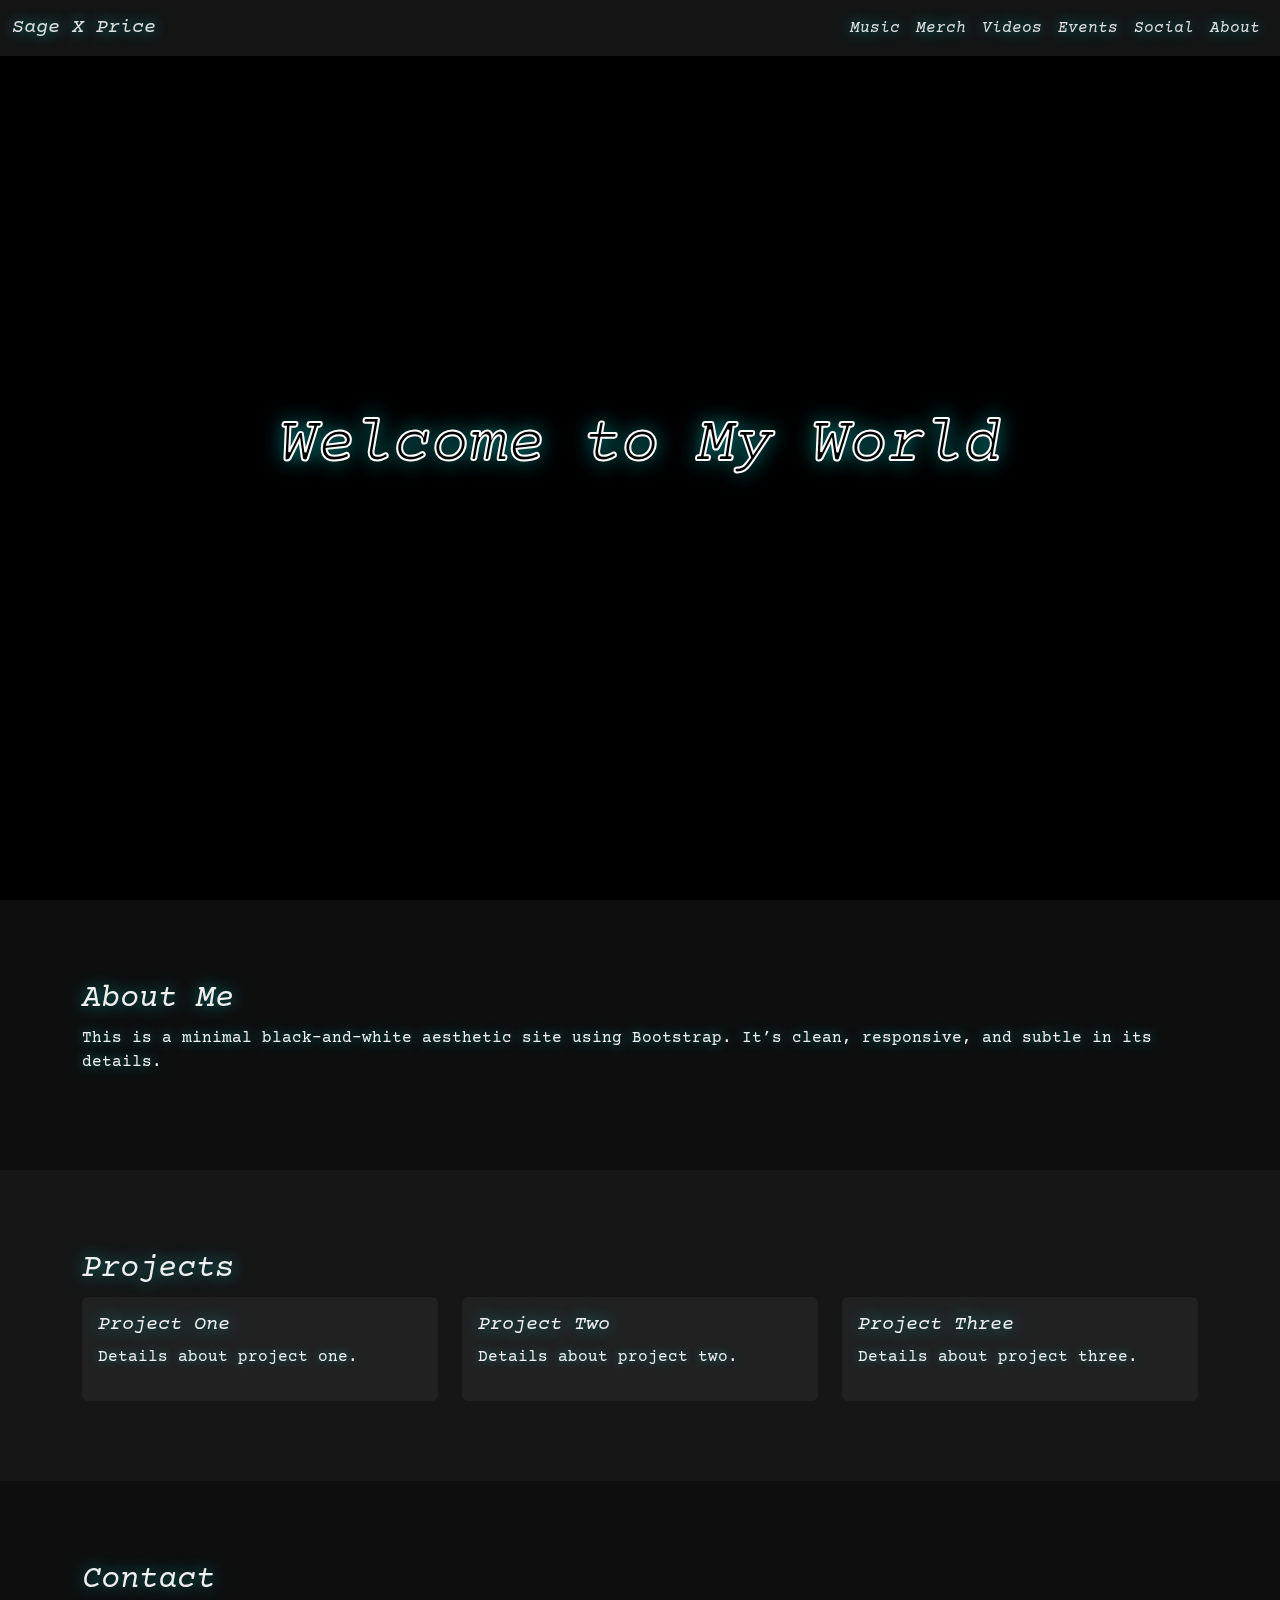
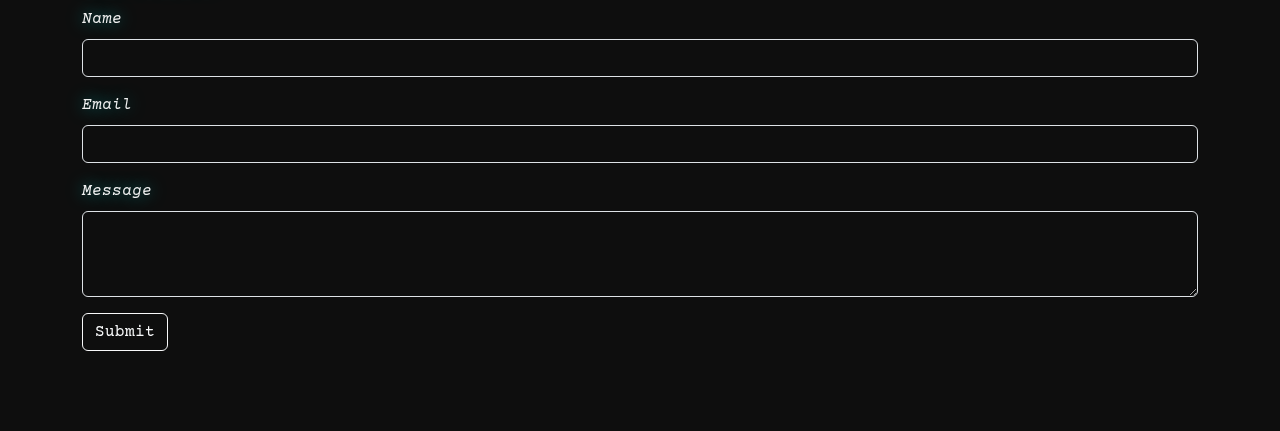
==== index.html @ b6edc48f "Update index.html" ====
<!DOCTYPE html>
<html lang="en">
<head>
  <meta charset="UTF-8">
  <meta name="viewport" content="width=device-width, initial-scale=1.0">
  <title>Sage X Price</title>
  <link href="https://cdn.jsdelivr.net/npm/bootstrap@5.3.2/dist/css/bootstrap.min.css" rel="stylesheet">
  <link rel="preconnect" href="https://fonts.googleapis.com">
  <link rel="preconnect" href="https://fonts.gstatic.com" crossorigin>
  <link href="https://fonts.googleapis.com/css2?family=Courier+Prime:ital,wght@0,400;0,700;1,400;1,700&family=Quicksand:wght@300..700&display=swap" rel="stylesheet">
  <style>
    body {
      background-color: #000;
      color: #f0f0f0;
      font-family: "Courier Prime", sans-serif;
      font-weight: 300;
      text-shadow: 0 0 12px rgba(0, 255, 255, 0.5);
      background-image: url('https://raw.githubusercontent.com/InjectionSoftwareandSecurityLLC/sagexprice/refs/heads/main/img/sage.jpg');
      background-size: cover;
      background-position: center;
      background-repeat: no-repeat;
      background-color: #000;
    }

    .navbar {
      background-color: rgba(255, 255, 255, 0.08);
      backdrop-filter: blur(20px) saturate(180%);
      -webkit-backdrop-filter: blur(20px) saturate(180%);
      box-shadow: 0 4px 30px rgba(0, 0, 0, 0.1);
    }

    .navbar-brand, .nav-link {
      color: #e0e0e0 !important;
      transition: color 0.3s ease, background-color 0.3s ease, opacity 0.3s ease;
      font-style: italic;
      font-weight: 300;
      text-shadow: 0 0 14px rgba(0, 255, 255, 0.6);
    }

    .nav-link:hover {
      color: #ffffff !important;
      background-color: rgba(255, 255, 255, 0.15);
      border-radius: 5px;
      opacity: 0.85;
    }

    .hero-section {
      height: 100vh;
      display: flex;
      justify-content: center;
      align-items: center;
      text-align: center;
    }

    .hero-section h1 {
      font-size: 4rem;
      font-style: italic;
      font-weight: 300;
      text-shadow: 0 0 20px rgba(0, 255, 255, 0.7);
      -webkit-text-fill-color: black; /* Will override color (regardless of order) */
    -webkit-text-stroke-width: 2px;
    -webkit-text-stroke-color: white;
    }

    h2, h5, label {
      font-style: italic;
      font-weight: 300;
      text-shadow: 0 0 16px rgba(0, 255, 255, 0.5);
    }

    .section {
      padding: 5rem 1rem;
      background-color: rgba(17, 17, 17, 0.85);
    }

    .section-light {
      background-color: rgba(26, 26, 26, 0.85);
    }

    .card {
      background-color: rgba(255, 255, 255, 0.05);
      border: none;
      color: #f0f0f0;
      font-weight: 300;
      transition: transform 0.3s ease, background-color 0.3s ease;
      text-shadow: 0 0 10px rgba(0, 255, 255, 0.4);
    }

    .card:hover {
      background-color: rgba(255, 255, 255, 0.1);
      transform: scale(1.02);
    }
  </style>
</head>
<body>
  <nav class="navbar navbar-expand-lg fixed-top">
    <div class="container-fluid">
      <a class="navbar-brand" href="#">Sage X Price</a>
      <button class="navbar-toggler" type="button" data-bs-toggle="collapse" data-bs-target="#navbarNav">
        <span class="navbar-toggler-icon"></span>
      </button>
      <div class="collapse navbar-collapse" id="navbarNav">
        <ul class="navbar-nav ms-auto">
          <li class="nav-item">
            <a class="nav-link" href="#music">Music</a>
          </li>
          <li class="nav-item">
            <a class="nav-link" href="#merch">Merch</a>
          </li>
          <li class="nav-item">
            <a class="nav-link" href="#videos">Videos</a>
          </li>
          <li class="nav-item">
            <a class="nav-link" href="#events">Events</a>
          </li>
          <li class="nav-item">
            <a class="nav-link" href="#social">Social</a>
          </li>
          <li class="nav-item">
            <a class="nav-link" href="#about">About</a>
          </li>
        </ul>
      </div>
    </div>
  </nav>

  <section class="hero-section">
    <div class="container">
      <h1>Welcome to My World</h1>
    </div>
  </section>

  <section id="about" class="section">
    <div class="container">
      <h2>About Me</h2>
      <p>This is a minimal black-and-white aesthetic site using Bootstrap. It’s clean, responsive, and subtle in its details.</p>
    </div>
  </section>

  <section id="projects" class="section section-light">
    <div class="container">
      <h2>Projects</h2>
      <div class="row g-4">
        <div class="col-md-4">
          <div class="card p-3">
            <h5>Project One</h5>
            <p>Details about project one.</p>
          </div>
        </div>
        <div class="col-md-4">
          <div class="card p-3">
            <h5>Project Two</h5>
            <p>Details about project two.</p>
          </div>
        </div>
        <div class="col-md-4">
          <div class="card p-3">
            <h5>Project Three</h5>
            <p>Details about project three.</p>
          </div>
        </div>
      </div>
    </div>
  </section>

  <section id="contact" class="section">
    <div class="container">
      <h2>Contact</h2>
      <form>
        <div class="mb-3">
          <label for="name" class="form-label">Name</label>
          <input type="text" class="form-control bg-transparent text-light" id="name">
        </div>
        <div class="mb-3">
          <label for="email" class="form-label">Email</label>
          <input type="email" class="form-control bg-transparent text-light" id="email">
        </div>
        <div class="mb-3">
          <label for="message" class="form-label">Message</label>
          <textarea class="form-control bg-transparent text-light" id="message" rows="3"></textarea>
        </div>
        <button type="submit" class="btn btn-outline-light">Submit</button>
      </form>
    </div>
  </section>

  <script src="https://cdn.jsdelivr.net/npm/bootstrap@5.3.2/dist/js/bootstrap.bundle.min.js"></script>
</body>
</html>
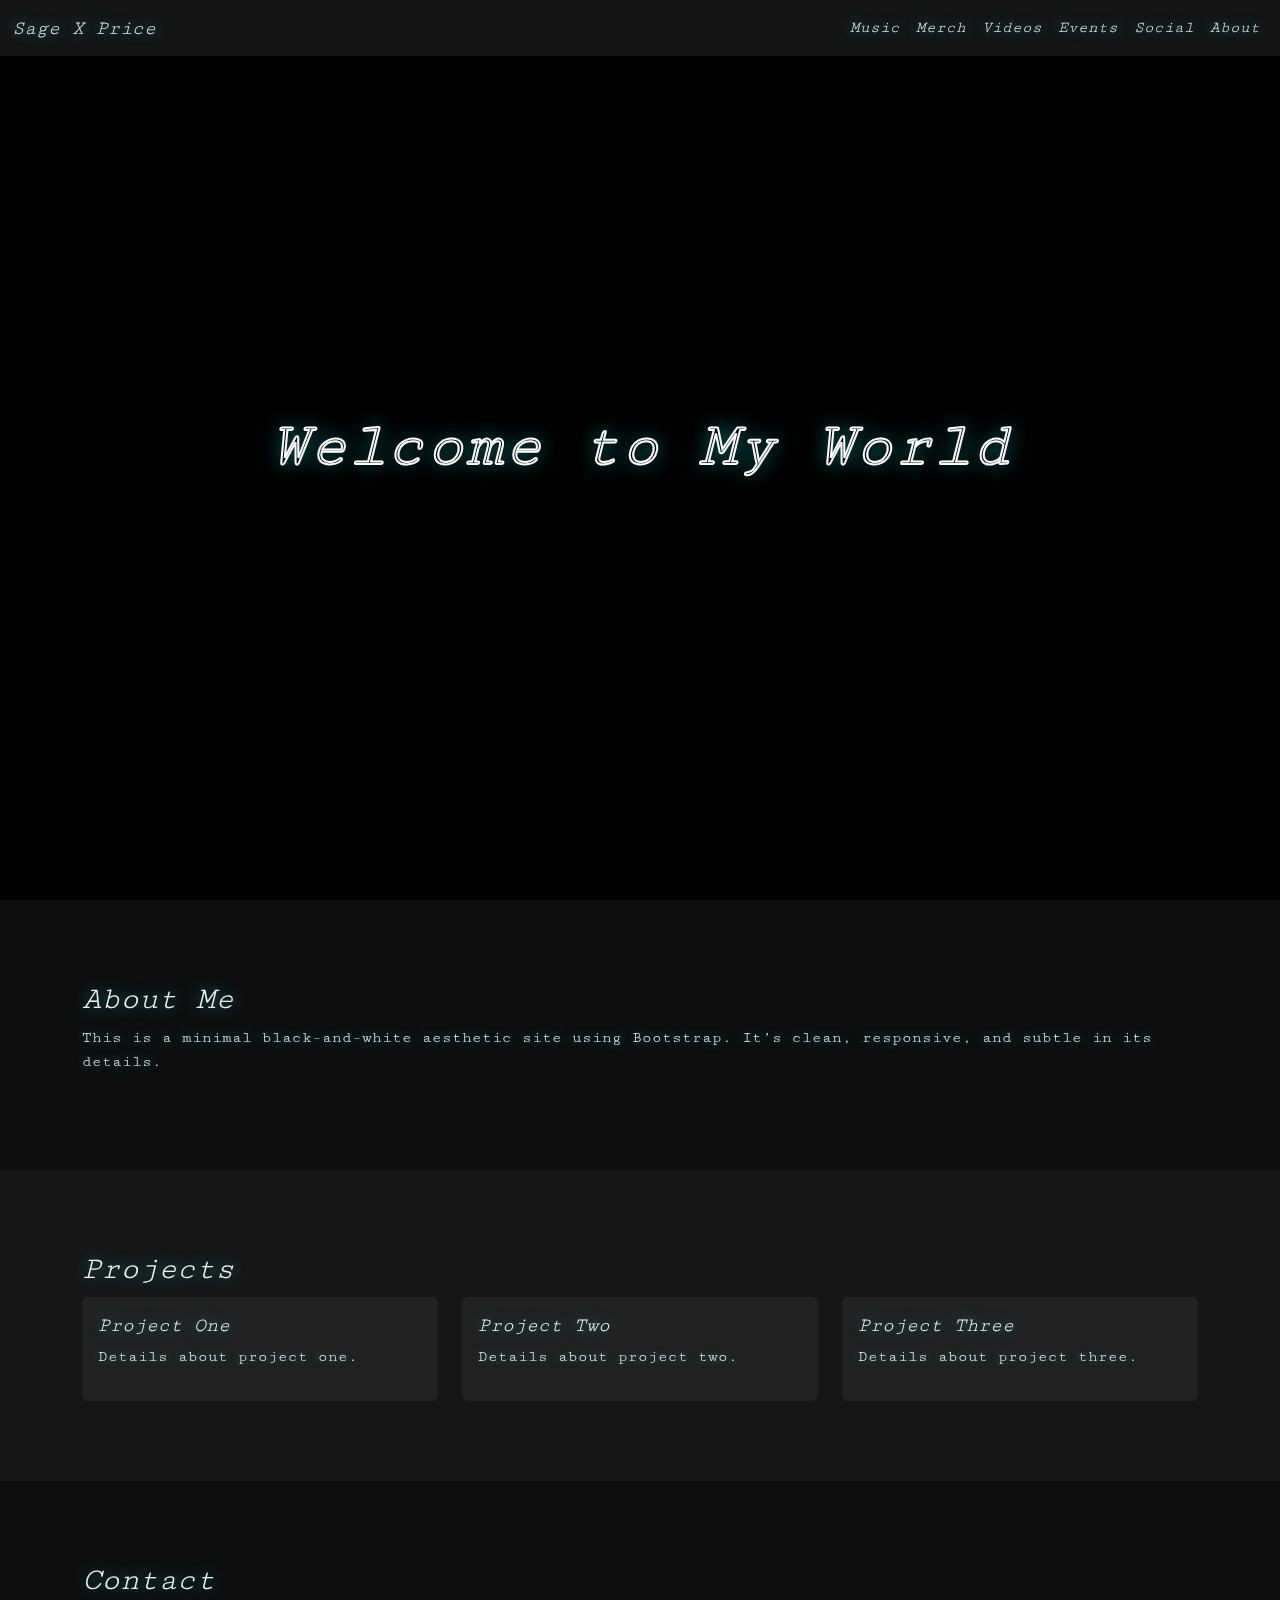
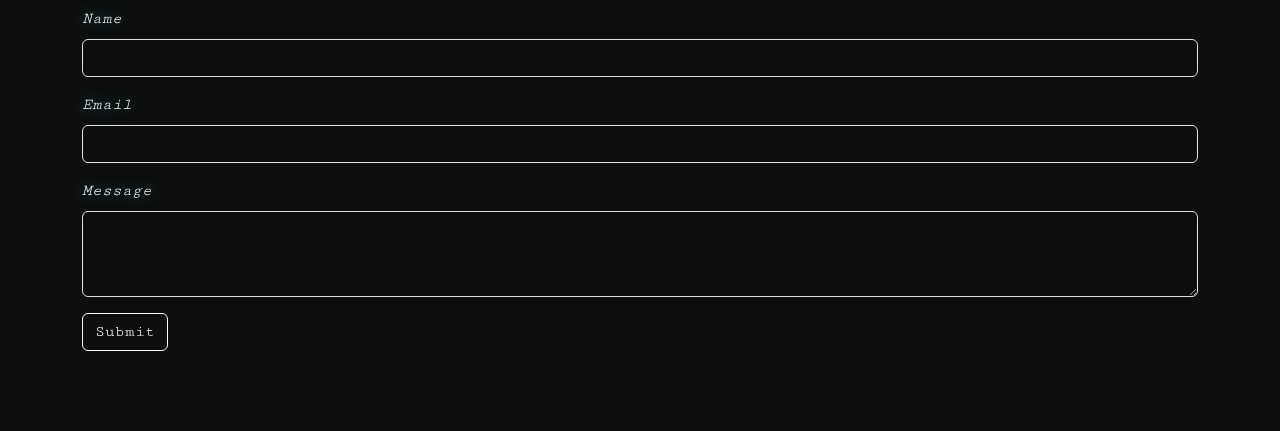
==== commit 2ed91925: "Update index.html" ====
--- a/index.html
+++ b/index.html
@@ -7,12 +7,12 @@
   <link href="https://cdn.jsdelivr.net/npm/bootstrap@5.3.2/dist/css/bootstrap.min.css" rel="stylesheet">
   <link rel="preconnect" href="https://fonts.googleapis.com">
   <link rel="preconnect" href="https://fonts.gstatic.com" crossorigin>
-  <link href="https://fonts.googleapis.com/css2?family=Courier+Prime:ital,wght@0,400;0,700;1,400;1,700&family=Quicksand:wght@300..700&display=swap" rel="stylesheet">
+  <link href="https://fonts.googleapis.com/css2?family=Courier+Prime:ital,wght@0,400;0,700;1,400;1,700&family=Cutive+Mono&family=Quicksand:wght@300..700&display=swap" rel="stylesheet">
   <style>
     body {
       background-color: #000;
       color: #f0f0f0;
-      font-family: "Courier Prime", sans-serif;
+      font-family: "Cutive Mono", sans-serif;
       font-weight: 300;
       text-shadow: 0 0 12px rgba(0, 255, 255, 0.5);
       background-image: url('https://raw.githubusercontent.com/InjectionSoftwareandSecurityLLC/sagexprice/refs/heads/main/img/sage.jpg');
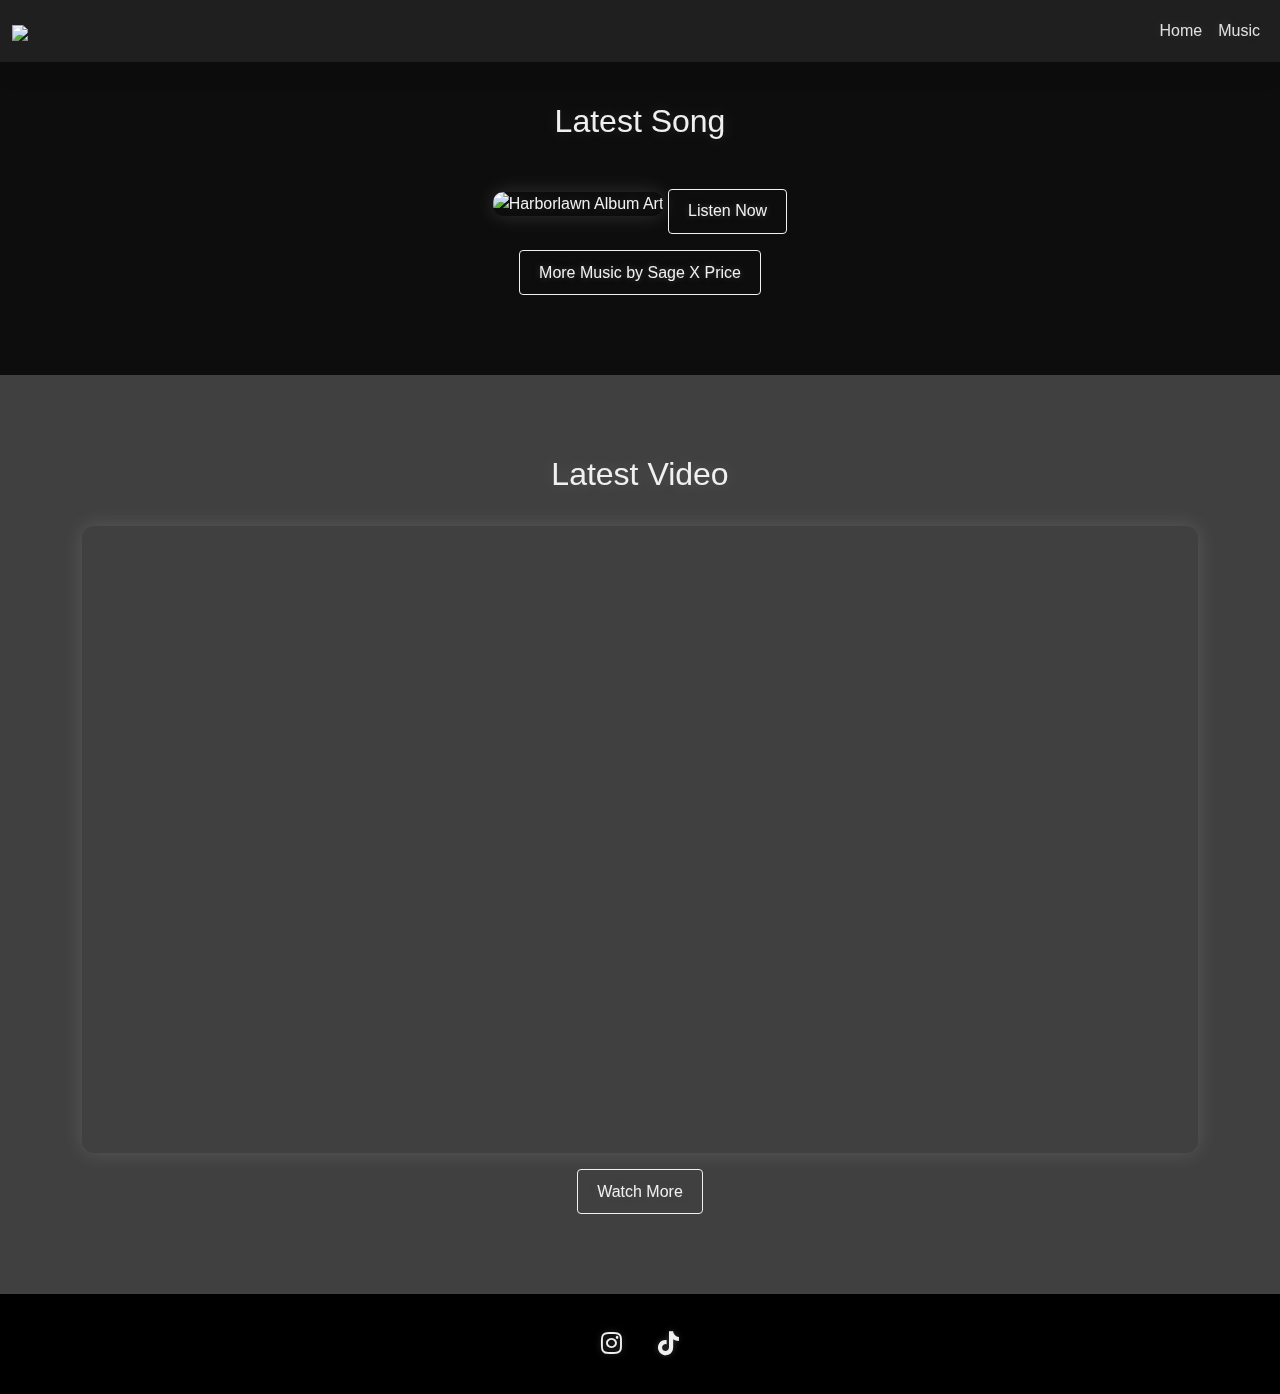
==== commit d611eb0a: "Update index.html" ====
--- a/index.html
+++ b/index.html
@@ -1,25 +1,43 @@
 <!DOCTYPE html>
 <html lang="en">
 <head>
-  <meta charset="UTF-8">
-  <meta name="viewport" content="width=device-width, initial-scale=1.0">
+  <meta charset="UTF-8" />
+  <meta name="viewport" content="width=device-width, initial-scale=1.0"/>
   <title>Sage X Price</title>
-  <link href="https://cdn.jsdelivr.net/npm/bootstrap@5.3.2/dist/css/bootstrap.min.css" rel="stylesheet">
-  <link rel="preconnect" href="https://fonts.googleapis.com">
-  <link rel="preconnect" href="https://fonts.gstatic.com" crossorigin>
-  <link href="https://fonts.googleapis.com/css2?family=Courier+Prime:ital,wght@0,400;0,700;1,400;1,700&family=Cutive+Mono&family=Quicksand:wght@300..700&display=swap" rel="stylesheet">
+  <link href="https://cdn.jsdelivr.net/npm/bootstrap@5.3.2/dist/css/bootstrap.min.css" rel="stylesheet"/>
+  <link href="https://cdnjs.cloudflare.com/ajax/libs/font-awesome/6.5.0/css/all.min.css" rel="stylesheet"/>
+  <link rel="preconnect" href="https://fonts.googleapis.com"/>
+  <link rel="preconnect" href="https://fonts.gstatic.com" crossorigin/>
+  <link href="https://fonts.googleapis.com/css2?family=Courier+Prime:ital,wght@0,400;0,700;1,400;1,700&family=Cutive+Mono&family=Quicksand:wght@300..700&display=swap" rel="stylesheet"/>
   <style>
+
+    @font-face {
+        font-family: "Georgia";
+        src: url(https://github.com/InjectionSoftwareandSecurityLLC/sagexprice/raw/refs/heads/main/fonts/georgia.ttf) format("truetype");
+    }
+
     body {
       background-color: #000;
       color: #f0f0f0;
-      font-family: "Cutive Mono", sans-serif;
+      font-family: "Georgia", sans-serif;
       font-weight: 300;
-      text-shadow: 0 0 12px rgba(0, 255, 255, 0.5);
-      background-image: url('https://raw.githubusercontent.com/InjectionSoftwareandSecurityLLC/sagexprice/refs/heads/main/img/sage.jpg');
+      text-shadow: 0 0 12px rgba(196, 196, 196, 0.2);
+      background-image: url('https://raw.githubusercontent.com/InjectionSoftwareandSecurityLLC/sagexprice/refs/heads/main/img/sage_tony.jpg');
       background-size: cover;
       background-position: center;
       background-repeat: no-repeat;
-      background-color: #000;
+    }
+
+    /* NAVBAR FIX: align brand left, hamburger right */
+    .navbar .container-fluid {
+        display: flex;
+        justify-content: space-between;
+        align-items: center;
+    }
+
+    .navbar-brand {
+      font-size: clamp(1rem, 4vw, 1.5rem);
+      white-space: nowrap;
     }
 
     .navbar {
@@ -32,9 +50,12 @@
     .navbar-brand, .nav-link {
       color: #e0e0e0 !important;
       transition: color 0.3s ease, background-color 0.3s ease, opacity 0.3s ease;
-      font-style: italic;
       font-weight: 300;
-      text-shadow: 0 0 14px rgba(0, 255, 255, 0.6);
+      text-shadow: 0 0 14px rgba(196, 196, 196, 0.2);
+    }
+
+    .navbar-logo {
+      width: 7%;
     }
 
     .nav-link:hover {
@@ -44,145 +65,186 @@
       opacity: 0.85;
     }
 
-    .hero-section {
-      height: 100vh;
-      display: flex;
-      justify-content: center;
-      align-items: center;
-      text-align: center;
-    }
-
-    .hero-section h1 {
-      font-size: 4rem;
-      font-style: italic;
+    .navbar-toggler-nt {
+        display: none;
+    }
+
+    h2 {
       font-weight: 300;
-      text-shadow: 0 0 20px rgba(0, 255, 255, 0.7);
-      -webkit-text-fill-color: black; /* Will override color (regardless of order) */
-    -webkit-text-stroke-width: 2px;
-    -webkit-text-stroke-color: white;
-    }
-
-    h2, h5, label {
-      font-style: italic;
-      font-weight: 300;
-      text-shadow: 0 0 16px rgba(0, 255, 255, 0.5);
+      text-shadow: 0 0 16px rgba(196, 196, 196, 0.2);
+      margin-bottom: 2rem;
     }
 
     .section {
       padding: 5rem 1rem;
-      background-color: rgba(17, 17, 17, 0.85);
-    }
-
-    .section-light {
-      background-color: rgba(26, 26, 26, 0.85);
-    }
-
-    .card {
-      background-color: rgba(255, 255, 255, 0.05);
+      text-align: center;
+      width: 100%;
+    }
+
+    .section-dark {
+      background-color: rgba(15, 15, 15, 0.85);
+      padding-top: 8%;
+    }
+
+    .section-darker {
+      background-color: rgba(75, 75, 75, 0.85);
+    }
+
+    .embed-container {
+      position: relative;
+      overflow: hidden;
+      max-width: 100%;
+      border-radius: 12px;
+      margin: 0 auto;
+      box-shadow: 0 0 20px rgba(196, 196, 196, 0.2);
+    }
+
+    .embed-container iframe {
+      width: 100%;
+      height: 100%;
       border: none;
+    }
+
+    .music-preview {
+      max-width: 500px;
+      margin: 0 auto;
+    }
+
+    .music-preview img {
+      width: 100%;
+      border-radius: 10px;
+      margin-bottom: 1rem;
+      box-shadow: 0 0 20px rgba(196, 196, 196, 0.2);
+    }
+
+    .music-preview a {
+        display: inline-block;
+        margin-top: 1rem;
+        padding: 0.6rem 1.2rem;
+        border: 1px solid #f0f0f0;
+        color: #f0f0f0;
+        text-decoration: none;
+        font-weight: 400;
+        text-shadow: 0 0 6px rgba(75, 75, 75, 0.85);
+        border-radius: 4px;
+        transition: all 0.2s ease-in-out;
+    }
+
+    .music-preview a:hover {
+        color: #000;
+        background-color: #f0f0f0;
+        text-shadow: none;
+        box-shadow: 0 0 10px rgba(255, 255, 255, 0.4);
+    }
+
+    /* Footer Social Icons */
+    footer {
+      background-color: rgba(0, 0, 0, 0.6);
+      padding: 2rem 0;
+      text-align: center;
+    }
+
+    .social-icons a {
       color: #f0f0f0;
-      font-weight: 300;
-      transition: transform 0.3s ease, background-color 0.3s ease;
-      text-shadow: 0 0 10px rgba(0, 255, 255, 0.4);
-    }
-
-    .card:hover {
-      background-color: rgba(255, 255, 255, 0.1);
-      transform: scale(1.02);
+      font-size: 1.5rem;
+      margin: 0 1rem;
+      transition: color 0.3s ease, transform 0.3s ease;
+      text-shadow: 0 0 6px rgba(196, 196, 196, 0.3);
+    }
+
+    .social-icons a:hover {
+      color: #ffffff;
+      transform: scale(1.1);
+      text-shadow: 0 0 12px rgba(255, 255, 255, 0.4);
+    }
+
+    /* Only apply vertical nav on mobile */
+    @media (max-width: 768px) {
+      .navbar-toggler-nt {
+        display: inline-block;
+        padding: var(--bs-navbar-toggler-padding-y) var(--bs-navbar-toggler-padding-x);
+        font-size: var(--bs-navbar-toggler-font-size);
+        line-height: 1;
+        color: var(--bs-navbar-color);
+        border: var(--bs-border-width) solid var(--bs-navbar-toggler-border-color);
+        border-radius: var(--bs-navbar-toggler-border-radius);
+        transition: var(--bs-navbar-toggler-transition);
+      }
+
+      .navbar-nav .nav-link {
+        color: #f0f0f0 !important;
+      }
+
+      .custom-nav {
+        flex-direction: column;
+        list-style: none;
+        padding-left: 0;
+      }
+
+      .navbar-brand {
+        display: none;
+      }
+
+      .section-dark {
+        background-color: rgba(15, 15, 15, 0.85);
+        padding-top: 15%;
+      }
     }
   </style>
 </head>
 <body>
-  <nav class="navbar navbar-expand-lg fixed-top">
+  <nav class="navbar navbar-light navbar-expand-lg fixed-top">
     <div class="container-fluid">
-      <a class="navbar-brand" href="#">Sage X Price</a>
-      <button class="navbar-toggler" type="button" data-bs-toggle="collapse" data-bs-target="#navbarNav">
-        <span class="navbar-toggler-icon"></span>
+      <a class="navbar-brand" href="#"><img class="img-fluid navbar-logo" src="https://raw.githubusercontent.com/InjectionSoftwareandSecurityLLC/sagexprice/refs/heads/main/img/Sage_Logo_Short_White.png"/></a>
+      <button class="navbar-toggler-nt navbar-light" type="button" data-bs-toggle="collapse" data-bs-target="#navbarNav">
+        <span class="navbar-toggler-icon navbar-light"></span>
       </button>
       <div class="collapse navbar-collapse" id="navbarNav">
-        <ul class="navbar-nav ms-auto">
+        <ul class="navbar-nav custom-nav ms-auto">
           <li class="nav-item">
-            <a class="nav-link" href="#music">Music</a>
+            <a class="nav-link" href="index.html">Home</a>
           </li>
           <li class="nav-item">
-            <a class="nav-link" href="#merch">Merch</a>
-          </li>
-          <li class="nav-item">
-            <a class="nav-link" href="#videos">Videos</a>
-          </li>
-          <li class="nav-item">
-            <a class="nav-link" href="#events">Events</a>
-          </li>
-          <li class="nav-item">
-            <a class="nav-link" href="#social">Social</a>
-          </li>
-          <li class="nav-item">
-            <a class="nav-link" href="#about">About</a>
+            <a class="nav-link" href="music.html">Music</a>
           </li>
         </ul>
       </div>
     </div>
   </nav>
 
-  <section class="hero-section">
+  <!-- Music Preview Section -->
+  <section id="music" class="section section-dark">
     <div class="container">
-      <h1>Welcome to My World</h1>
+      <h2>Latest Song</h2>
+      <div class="music-preview">
+        <img src="hl_album_art.png" alt="Harborlawn Album Art" class="img-fluid"/>
+        <a href="https://foundation-media.ffm.to/harborlawn" target="_blank">Listen Now</a>
+        <br/>
+        <a href="music.html" target="_blank">More Music by Sage X Price</a>
+      </div>
     </div>
   </section>
 
-  <section id="about" class="section">
+  <!-- Video Presentation Section -->
+  <section id="videos" class="section section-darker">
     <div class="container">
-      <h2>About Me</h2>
-      <p>This is a minimal black-and-white aesthetic site using Bootstrap. It’s clean, responsive, and subtle in its details.</p>
+      <h2>Latest Video</h2>
+      <div class="embed-container" style="aspect-ratio: 16 / 9;">
+        <iframe width="560" height="315" src="https://www.youtube.com/embed/Rwd41HkOAd0?si=Zzk4BfmjCqDc346e" title="YouTube video player" frameborder="0" allow="accelerometer; autoplay; clipboard-write; encrypted-media; gyroscope; picture-in-picture; web-share" referrerpolicy="strict-origin-when-cross-origin" allowfullscreen></iframe>
+      </div>
+      <div class="music-preview">
+        <a href="https://www.youtube.com/channel/UCFjMDuV2peRouWDbxNkD94A" target="_blank">Watch More</a>
+      </div>
     </div>
   </section>
 
-  <section id="projects" class="section section-light">
-    <div class="container">
-      <h2>Projects</h2>
-      <div class="row g-4">
-        <div class="col-md-4">
-          <div class="card p-3">
-            <h5>Project One</h5>
-            <p>Details about project one.</p>
-          </div>
-        </div>
-        <div class="col-md-4">
-          <div class="card p-3">
-            <h5>Project Two</h5>
-            <p>Details about project two.</p>
-          </div>
-        </div>
-        <div class="col-md-4">
-          <div class="card p-3">
-            <h5>Project Three</h5>
-            <p>Details about project three.</p>
-          </div>
-        </div>
-      </div>
-    </div>
-  </section>
-
-  <section id="contact" class="section">
-    <div class="container">
-      <h2>Contact</h2>
-      <form>
-        <div class="mb-3">
-          <label for="name" class="form-label">Name</label>
-          <input type="text" class="form-control bg-transparent text-light" id="name">
-        </div>
-        <div class="mb-3">
-          <label for="email" class="form-label">Email</label>
-          <input type="email" class="form-control bg-transparent text-light" id="email">
-        </div>
-        <div class="mb-3">
-          <label for="message" class="form-label">Message</label>
-          <textarea class="form-control bg-transparent text-light" id="message" rows="3"></textarea>
-        </div>
-        <button type="submit" class="btn btn-outline-light">Submit</button>
-      </form>
-    </div>
-  </section>
+  <!-- Footer with Social Media Links -->
+  <footer>
+    <div class="container social-icons">
+      <a href="https://www.instagram.com/sagexprice/" target="_blank" aria-label="Instagram"><i class="fab fa-instagram"></i></a>
+      <a href="https://www.tiktok.com/@sagexprice" target="_blank" aria-label="TikTok"><i class="fab fa-tiktok"></i></a>
+    </div>
+  </footer>
 
   <script src="https://cdn.jsdelivr.net/npm/bootstrap@5.3.2/dist/js/bootstrap.bundle.min.js"></script>
 </body>
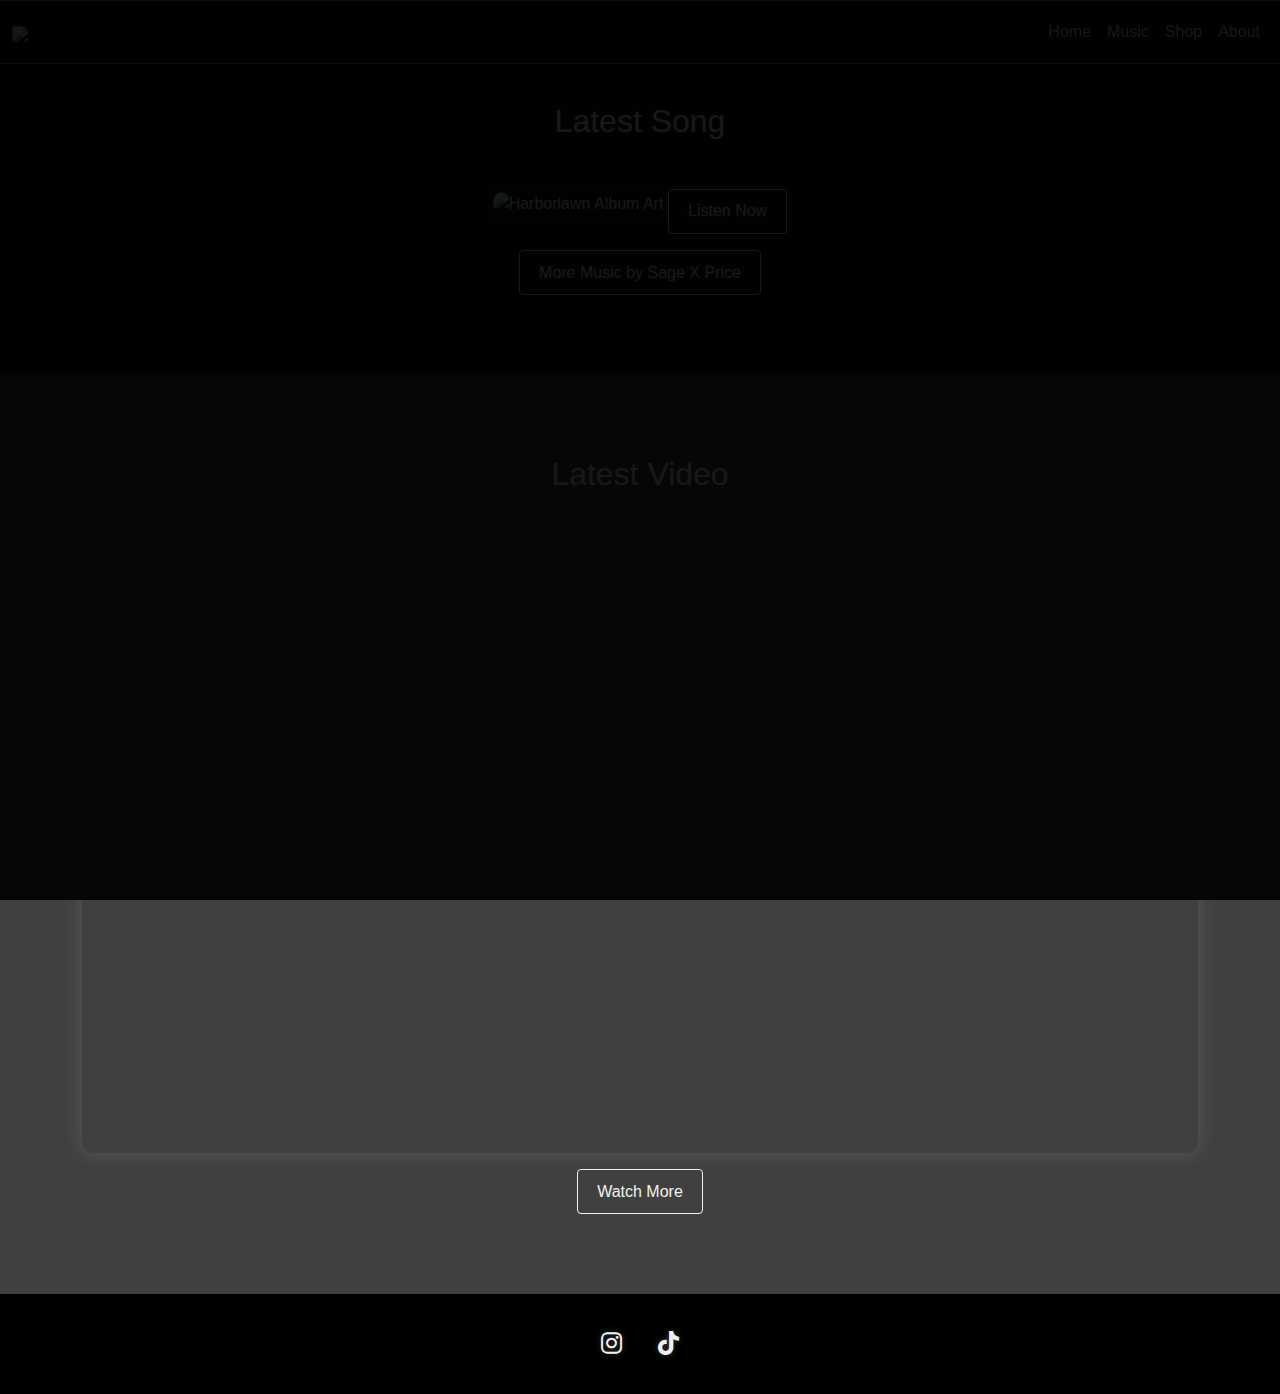
==== commit f3c785a2: "website updates" ====
--- a/index.html
+++ b/index.html
@@ -13,7 +13,7 @@
 
     @font-face {
         font-family: "Georgia";
-        src: url(https://github.com/InjectionSoftwareandSecurityLLC/sagexprice/raw/refs/heads/main/fonts/georgia.ttf) format("truetype");
+        src: url('https://raw.githubusercontent.com/InjectionSoftwareandSecurityLLC/sagexprice/refs/heads/main/fonts/georgia.ttf') format("truetype");
     }
 
     body {
@@ -28,6 +28,67 @@
       background-repeat: no-repeat;
     }
 
+
+    #overlay {
+      position: fixed;
+      inset: 0;
+      background: transparent;
+      display: flex;
+      align-items: center;
+      justify-content: center;
+      z-index: 9999;
+      pointer-events: none;
+      animation: fadeOutOverlay 2s ease 2.5s forwards;
+    }
+
+    .overlay-bg {
+      position: absolute;
+      inset: 0;
+      background-color: rgba(0, 0, 0, 0.9);
+      z-index: 1;
+      animation: fadeOutBg 2s ease 2.5s forwards;
+    }
+
+    .overlay-image {
+      position: relative;
+      z-index: 2;
+      width: 35%;
+      opacity: 0;
+      animation: fadeInOutImg 2.5s ease-in-out forwards;
+    }
+
+    /* Animations */
+    @keyframes fadeInOutImg {
+      0% {
+        opacity: 0;
+        transform: scale(1.05);
+      }
+      25% {
+        opacity: 1;
+        transform: scale(1);
+      }
+      80% {
+        opacity: 1;
+      }
+      100% {
+        opacity: 0;
+      }
+    }
+
+    @keyframes fadeOutBg {
+      to {
+        opacity: 0;
+      }
+    }
+
+    @keyframes fadeOutOverlay {
+      to {
+        display: none;
+        visibility: hidden;
+      }
+    }
+
+
     /* NAVBAR FIX: align brand left, hamburger right */
     .navbar .container-fluid {
         display: flex;
@@ -40,11 +101,15 @@
       white-space: nowrap;
     }
 
+
     .navbar {
-      background-color: rgba(255, 255, 255, 0.08);
-      backdrop-filter: blur(20px) saturate(180%);
-      -webkit-backdrop-filter: blur(20px) saturate(180%);
-      box-shadow: 0 4px 30px rgba(0, 0, 0, 0.1);
+      border-top: 1px solid rgba(255, 255, 255, 0.6);
+      border-bottom: 1px solid rgba(255, 255, 255, 0.6);
+      border-radius: 1px;
+      transition: transform 0.3s ease-in-out;
+      z-index: 1000;
+      position: fixed;
+      width: 100%;
     }
 
     .navbar-brand, .nav-link {
@@ -182,22 +247,80 @@
       }
 
       .navbar-brand {
-        display: none;
+        display: block !important;
+        margin: 0 auto 0.5rem auto;
+        text-align: center;
+        width: 100%;
+      }
+
+      .navbar .container-fluid {
+        flex-direction: column;
+        align-items: center;
+      }
+
+      .navbar{
+        background-color: rgba(0,0,0,0.75);
+      }
+
+      .navbar-toggler-nt {
+        align-self: center;
+        margin-bottom: 0.5rem;
+        background: none;
+        border: none;
+        font-size: 1.5rem;
+        color: #f0f0f0;
+      }
+
+      .navbar-collapse {
+        width: 100%;
+        text-align: center;
+      }
+
+      .navbar-nav {
+        flex-direction: column;
+        align-items: center;
+      }
+
+      .navbar-nav .nav-item {
+        width: 100%;
+      }
+
+      .navbar-nav .nav-link {
+        display: block;
+        width: 100%;
+        padding: 0.75rem 0;
+      }
+
+      .navbar-logo {
+        width: 25%;
+      }
+
+
+      .overlay-image {
+        position: relative;
+        z-index: 2;
+        width: 50%;
+        opacity: 0;
+        animation: fadeInOutImg 2.5s ease-in-out forwards;
       }
 
       .section-dark {
         background-color: rgba(15, 15, 15, 0.85);
-        padding-top: 15%;
+        padding-top: 35%;
       }
     }
   </style>
 </head>
 <body>
+  <div id="overlay">
+    <div class="overlay-bg"></div>
+    <img class="overlay-image" src="https://raw.githubusercontent.com/InjectionSoftwareandSecurityLLC/sagexprice/refs/heads/main/img/Sage_Logo_Long.png" alt="Intro Logo"/>
+  </div>
   <nav class="navbar navbar-light navbar-expand-lg fixed-top">
     <div class="container-fluid">
       <a class="navbar-brand" href="#"><img class="img-fluid navbar-logo" src="https://raw.githubusercontent.com/InjectionSoftwareandSecurityLLC/sagexprice/refs/heads/main/img/Sage_Logo_Short_White.png"/></a>
       <button class="navbar-toggler-nt navbar-light" type="button" data-bs-toggle="collapse" data-bs-target="#navbarNav">
-        <span class="navbar-toggler-icon navbar-light"></span>
+        <i id="navToggleIcon" class="fas fa-chevron-down"></i>
       </button>
       <div class="collapse navbar-collapse" id="navbarNav">
         <ul class="navbar-nav custom-nav ms-auto">
@@ -207,6 +330,12 @@
           <li class="nav-item">
             <a class="nav-link" href="music.html">Music</a>
           </li>
+          <li class="nav-item">
+            <a class="nav-link" href="https://sagexprice.shop">Shop</a>
+          </li>
+          <li class="nav-item">
+            <a class="nav-link" href="about.html">About</a>
+          </li>
         </ul>
       </div>
     </div>
@@ -217,10 +346,10 @@
     <div class="container">
       <h2>Latest Song</h2>
       <div class="music-preview">
-        <img src="hl_album_art.png" alt="Harborlawn Album Art" class="img-fluid"/>
+        <img src="https://raw.githubusercontent.com/InjectionSoftwareandSecurityLLC/sagexprice/refs/heads/main/img/hl_album_art.png" alt="Harborlawn Album Art" class="img-fluid"/>
         <a href="https://foundation-media.ffm.to/harborlawn" target="_blank">Listen Now</a>
         <br/>
-        <a href="music.html" target="_blank">More Music by Sage X Price</a>
+        <a href="music.html">More Music by Sage X Price</a>
       </div>
     </div>
   </section>
@@ -247,5 +376,49 @@
   </footer>
 
   <script src="https://cdn.jsdelivr.net/npm/bootstrap@5.3.2/dist/js/bootstrap.bundle.min.js"></script>
+
+  <script>
+    const toggleButton = document.querySelector('.navbar-toggler-nt');
+    const toggleIcon = document.getElementById('navToggleIcon');
+    const collapseElement = document.getElementById('navbarNav');
+  
+    collapseElement.addEventListener('shown.bs.collapse', () => {
+      toggleIcon.classList.remove('fa-chevron-down');
+      toggleIcon.classList.add('fa-chevron-up');
+    });
+  
+    collapseElement.addEventListener('hidden.bs.collapse', () => {
+      toggleIcon.classList.remove('fa-chevron-up');
+      toggleIcon.classList.add('fa-chevron-down');
+    });
+
+
+
+    let lastScrollTop = 0;
+    const navbar = document.querySelector('.navbar');
+
+    window.addEventListener('scroll', function () {
+      const scrollTop = window.scrollY || document.documentElement.scrollTop;
+
+      if (scrollTop > lastScrollTop) {
+        // Scrolling down
+        navbar.style.transform = 'translateY(-100%)';
+      } else {
+        // Scrolling up
+        navbar.style.transform = 'translateY(0)';
+      }
+
+      lastScrollTop = scrollTop <= 0 ? 0 : scrollTop;
+    });
+
+    window.addEventListener("load", () => {
+    setTimeout(() => {
+      const overlay = document.getElementById("overlay");
+      overlay?.remove();
+    }, 4500); // match animation timing
+  });
+
+  </script>
+  
 </body>
 </html>
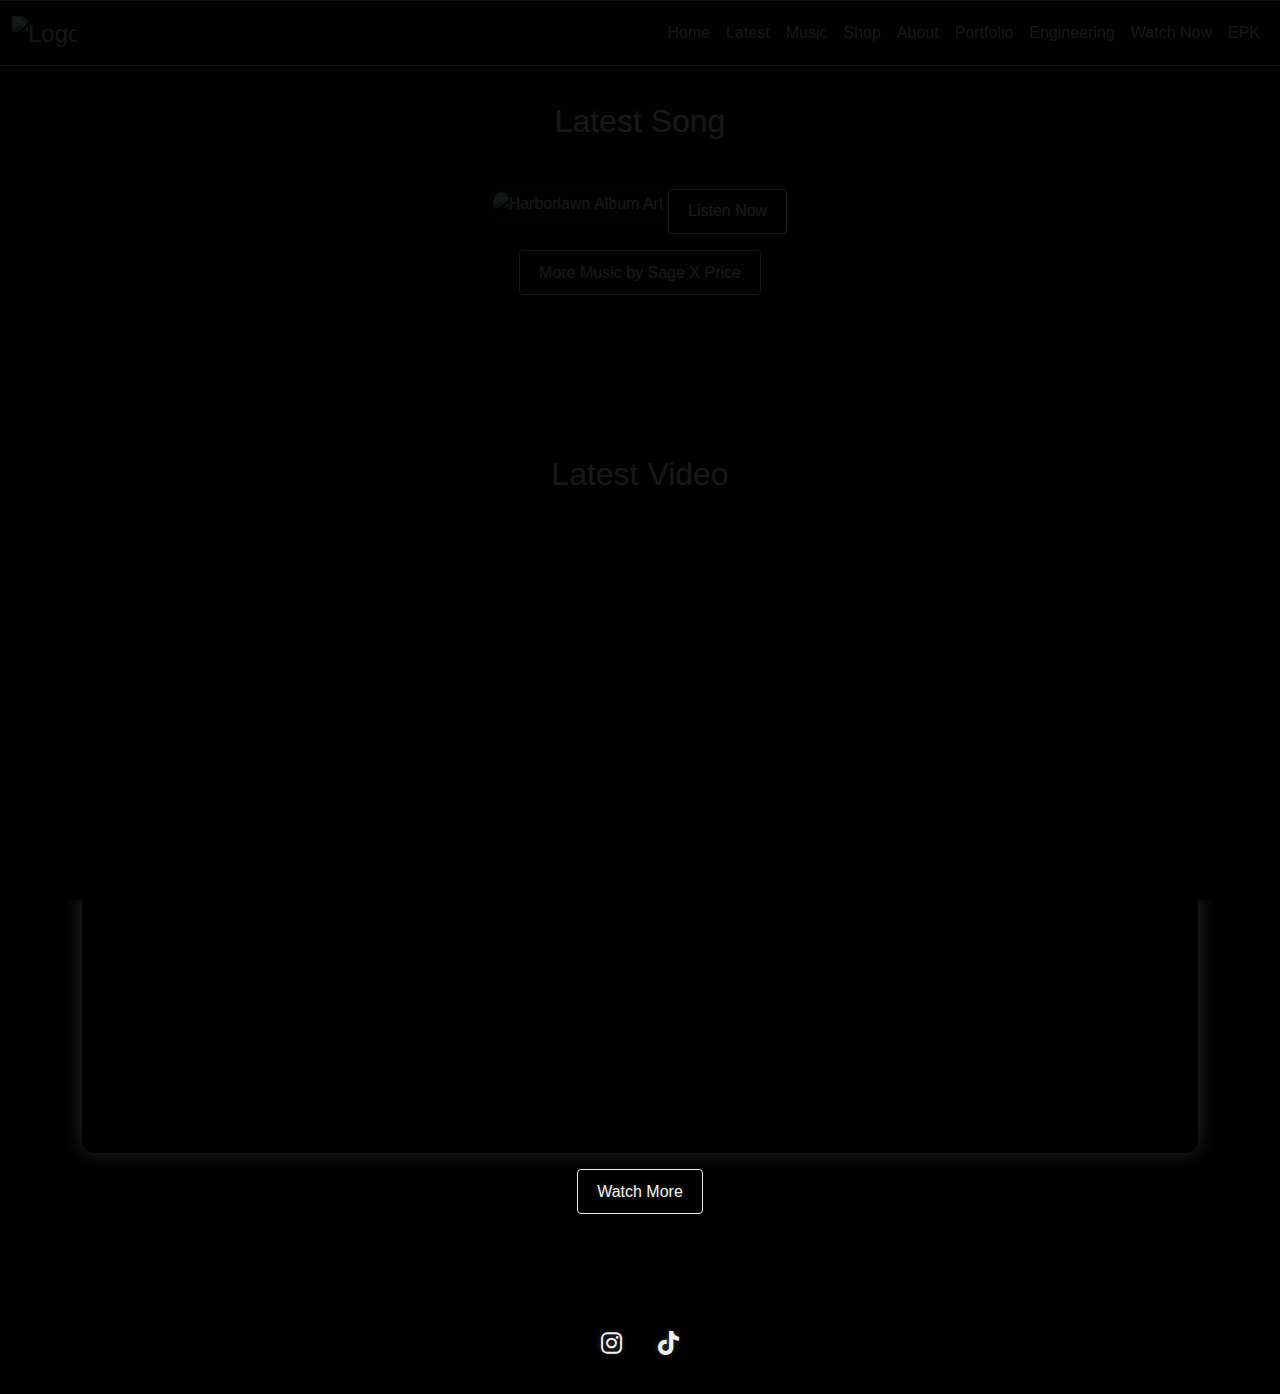
==== commit 56c25742: "website updates - WIP" ====
--- a/index.html
+++ b/index.html
@@ -21,18 +21,16 @@
       color: #f0f0f0;
       font-family: "Georgia", sans-serif;
       font-weight: 300;
-      text-shadow: 0 0 12px rgba(196, 196, 196, 0.2);
+      text-shadow: 0 0 12px rgba(196,196,196,0.2);
       background-image: url('https://raw.githubusercontent.com/InjectionSoftwareandSecurityLLC/sagexprice/refs/heads/main/img/sage_tony.jpg');
       background-size: cover;
       background-position: center;
       background-repeat: no-repeat;
     }
 
-
     #overlay {
       position: fixed;
       inset: 0;
-      background: transparent;
       display: flex;
       align-items: center;
       justify-content: center;
@@ -40,274 +38,207 @@
       pointer-events: none;
       animation: fadeOutOverlay 2s ease 2.5s forwards;
     }
-
-    .overlay-bg {
-      position: absolute;
-      inset: 0;
-      background-color: rgba(0, 0, 0, 0.9);
-      z-index: 1;
-      animation: fadeOutBg 2s ease 2.5s forwards;
-    }
-
-    .overlay-image {
-      position: relative;
-      z-index: 2;
-      width: 35%;
-      opacity: 0;
-      animation: fadeInOutImg 2.5s ease-in-out forwards;
-    }
-
-    /* Animations */
-    @keyframes fadeInOutImg {
-      0% {
-        opacity: 0;
-        transform: scale(1.05);
-      }
-      25% {
-        opacity: 1;
-        transform: scale(1);
-      }
-      80% {
-        opacity: 1;
-      }
-      100% {
-        opacity: 0;
-      }
-    }
-
-    @keyframes fadeOutBg {
-      to {
-        opacity: 0;
-      }
-    }
-
-    @keyframes fadeOutOverlay {
-      to {
-        display: none;
-        visibility: hidden;
-      }
-    }
-
-
-    /* NAVBAR FIX: align brand left, hamburger right */
+    .overlay-bg { position:absolute; inset:0; background:rgba(0,0,0,0.9); z-index:1; animation:fadeOutBg 2s ease 2.5s forwards; }
+    .overlay-image { position:relative; z-index:2; width:35%; opacity:0; animation:fadeInOutImg 2.5s ease-in-out forwards; }
+
+    @keyframes fadeInOutImg { 
+      0%   {opacity:0; transform:scale(1.05);} 
+      25%  {opacity:1; transform:scale(1);} 
+      80%  {opacity:1;} 
+      100% {opacity:0;} 
+    }
+    @keyframes fadeOutBg    { to {opacity:0;} }
+    @keyframes fadeOutOverlay { to {display:none; visibility:hidden;} }
+
+    .navbar {
+      border-top:1px solid rgba(255,255,255,0.6);
+      border-bottom:1px solid rgba(255,255,255,0.6);
+      border-radius:1px;
+      transition:transform 0.3s ease-in-out;
+      position:fixed;
+      width:100%;
+      z-index:1000;
+    }
     .navbar .container-fluid {
-        display: flex;
-        justify-content: space-between;
-        align-items: center;
-    }
-
+      display:flex;
+      justify-content:space-between;
+      align-items:center;
+    }
     .navbar-brand {
-      font-size: clamp(1rem, 4vw, 1.5rem);
+      font-size:clamp(1rem,4vw,1.5rem);
+      white-space:nowrap;
+      color:#e0e0e0!important;
+      text-shadow:0 0 14px rgba(196,196,196,0.2);
+    }
+    .navbar-logo { width:7%; }
+
+    .navbar-expand-md .navbar-collapse {
+      display: flex !important;
+      justify-content: space-evenly;  
+      align-items: center;
+      width: 100% !important;    
+    }
+
+
+    .navbar-nav {
+      display: flex;
+      flex-wrap: nowrap;       
+      width: auto;                  
+      margin: 0;                      
+    }
+
+
+    .navbar-nav .nav-link {
       white-space: nowrap;
-    }
-
-
-    .navbar {
-      border-top: 1px solid rgba(255, 255, 255, 0.6);
-      border-bottom: 1px solid rgba(255, 255, 255, 0.6);
-      border-radius: 1px;
-      transition: transform 0.3s ease-in-out;
-      z-index: 1000;
-      position: fixed;
-      width: 100%;
-    }
-
-    .navbar-brand, .nav-link {
-      color: #e0e0e0 !important;
-      transition: color 0.3s ease, background-color 0.3s ease, opacity 0.3s ease;
-      font-weight: 300;
-      text-shadow: 0 0 14px rgba(196, 196, 196, 0.2);
-    }
-
-    .navbar-logo {
-      width: 7%;
-    }
-
-    .nav-link:hover {
-      color: #ffffff !important;
-      background-color: rgba(255, 255, 255, 0.15);
-      border-radius: 5px;
-      opacity: 0.85;
+      padding: 0 1rem;                
+    }
+
+    .navbar-nav .nav-link {
+      color:#e0e0e0!important;
+      transition:color 0.3s, background-color 0.3s, opacity 0.3s;
+      font-weight:300;
+      text-shadow:0 0 14px rgba(196,196,196,0.2);
+    }
+    .navbar-nav .nav-link:hover {
+      color:#fff!important;
+      background-color:rgba(255,255,255,0.15);
+      border-radius:5px;
+      opacity:0.85;
     }
 
     .navbar-toggler-nt {
-        display: none;
-    }
-
-    h2 {
-      font-weight: 300;
-      text-shadow: 0 0 16px rgba(196, 196, 196, 0.2);
-      margin-bottom: 2rem;
-    }
-
-    .section {
-      padding: 5rem 1rem;
-      text-align: center;
-      width: 100%;
-    }
-
-    .section-dark {
-      background-color: rgba(15, 15, 15, 0.85);
-      padding-top: 8%;
-    }
-
-    .section-darker {
-      background-color: rgba(75, 75, 75, 0.85);
-    }
+      display:none;
+      position:relative;
+      width:30px;
+      height:24px;
+      background:none;
+      border:none;
+      cursor:pointer;
+      z-index:1100;
+    }
+    .navbar-toggler-nt .bar {
+      position:absolute;
+      width:100%;
+      height:1px;
+      background:#fff;
+      border-radius:2px;
+      transition:top 0.3s ease, transform 0.3s ease, opacity 0.3s ease;
+    }
+    .navbar-toggler-nt .bar:nth-child(1) { top:0; }
+    .navbar-toggler-nt .bar:nth-child(2) { top:50%; transform:translateY(-50%); }
+    .navbar-toggler-nt .bar:nth-child(3) { bottom:0; }
+
+    .navbar-toggler-nt.open .bar:nth-child(1) {
+      top:50%; transform:rotate(45deg);
+    }
+    .navbar-toggler-nt.open .bar:nth-child(2) { opacity:0; }
+    .navbar-toggler-nt.open .bar:nth-child(3) {
+      top:50%; transform:rotate(-45deg); bottom:auto;
+    }
+
+    /* hide mobile socials on desktop */
+    .mobile-social-icons { display:none; }
+
+    h2 { font-weight:300; text-shadow:0 0 16px rgba(196,196,196,0.2); margin-bottom:2rem; }
+    .section { padding:5rem 1rem; text-align:center; width:100%; }
+    .section-dark { background-color:rgba(15,15,15,0.85); padding-top:8%; }
+    .section-darker { background-color:#000; }
 
     .embed-container {
-      position: relative;
-      overflow: hidden;
-      max-width: 100%;
-      border-radius: 12px;
-      margin: 0 auto;
-      box-shadow: 0 0 20px rgba(196, 196, 196, 0.2);
-    }
-
-    .embed-container iframe {
-      width: 100%;
-      height: 100%;
-      border: none;
-    }
-
-    .music-preview {
-      max-width: 500px;
-      margin: 0 auto;
-    }
-
+      position:relative; overflow:hidden; max-width:100%;
+      border-radius:12px; margin:0 auto;
+      box-shadow:0 0 20px rgba(196,196,196,0.2);
+    }
+    .embed-container iframe { width:100%; height:100%; border:none; }
+
+    .music-preview { max-width:500px; margin:0 auto; }
     .music-preview img {
-      width: 100%;
-      border-radius: 10px;
-      margin-bottom: 1rem;
-      box-shadow: 0 0 20px rgba(196, 196, 196, 0.2);
-    }
-
+      width:100%; border-radius:10px; margin-bottom:1rem;
+      box-shadow:0 0 20px rgba(196,196,196,0.2);
+    }
     .music-preview a {
-        display: inline-block;
-        margin-top: 1rem;
-        padding: 0.6rem 1.2rem;
-        border: 1px solid #f0f0f0;
-        color: #f0f0f0;
-        text-decoration: none;
-        font-weight: 400;
-        text-shadow: 0 0 6px rgba(75, 75, 75, 0.85);
-        border-radius: 4px;
-        transition: all 0.2s ease-in-out;
-    }
-
+      display:inline-block; margin-top:1rem;
+      padding:0.6rem 1.2rem; border:1px solid #f0f0f0;
+      color:#f0f0f0; text-decoration:none; font-weight:400;
+      text-shadow:0 0 6px rgba(75,75,75,0.85);
+      border-radius:4px; transition:all 0.2s ease-in-out;
+    }
     .music-preview a:hover {
-        color: #000;
-        background-color: #f0f0f0;
-        text-shadow: none;
-        box-shadow: 0 0 10px rgba(255, 255, 255, 0.4);
-    }
-
-    /* Footer Social Icons */
+      color:#000; background-color:#f0f0f0;
+      text-shadow:none; box-shadow:0 0 10px rgba(255,255,255,0.4);
+    }
+
     footer {
-      background-color: rgba(0, 0, 0, 0.6);
-      padding: 2rem 0;
-      text-align: center;
-    }
-
+      background-color:rgba(0,0,0,0.6);
+      padding:2rem 0; text-align:center;
+    }
     .social-icons a {
-      color: #f0f0f0;
-      font-size: 1.5rem;
-      margin: 0 1rem;
-      transition: color 0.3s ease, transform 0.3s ease;
-      text-shadow: 0 0 6px rgba(196, 196, 196, 0.3);
-    }
-
+      color:#f0f0f0; font-size:1.5rem; margin:0 1rem;
+      transition:color 0.3s, transform 0.3s;
+      text-shadow:0 0 6px rgba(196,196,196,0.3);
+    }
     .social-icons a:hover {
-      color: #ffffff;
-      transform: scale(1.1);
-      text-shadow: 0 0 12px rgba(255, 255, 255, 0.4);
-    }
-
-    /* Only apply vertical nav on mobile */
+      color:#fff; transform:scale(1.1);
+      text-shadow:0 0 12px rgba(255,255,255,0.4);
+    }
+
     @media (max-width: 768px) {
+      .navbar{
+        background-color: black;
+      }
+      .navbar .container-fluid {
+        flex-wrap: wrap;
+      }
+      .navbar-brand { order: 0; }
       .navbar-toggler-nt {
-        display: inline-block;
-        padding: var(--bs-navbar-toggler-padding-y) var(--bs-navbar-toggler-padding-x);
-        font-size: var(--bs-navbar-toggler-font-size);
-        line-height: 1;
-        color: var(--bs-navbar-color);
-        border: var(--bs-border-width) solid var(--bs-navbar-toggler-border-color);
-        border-radius: var(--bs-navbar-toggler-border-radius);
-        transition: var(--bs-navbar-toggler-transition);
-      }
-
-      .navbar-nav .nav-link {
-        color: #f0f0f0 !important;
-      }
-
-      .custom-nav {
-        flex-direction: column;
-        list-style: none;
-        padding-left: 0;
-      }
-
-      .navbar-brand {
-        display: block !important;
-        margin: 0 auto 0.5rem auto;
-        text-align: center;
-        width: 100%;
-      }
-
-      .navbar .container-fluid {
-        flex-direction: column;
-        align-items: center;
-      }
-
-      .navbar{
-        background-color: rgba(0,0,0,0.75);
-      }
-
-      .navbar-toggler-nt {
-        align-self: center;
-        margin-bottom: 0.5rem;
-        background: none;
-        border: none;
-        font-size: 1.5rem;
-        color: #f0f0f0;
-      }
-
+        order: 1;
+        display: block;
+        margin-left: 85%;
+        margin-top: -13%;
+      }
       .navbar-collapse {
+        order: 2;
         width: 100%;
         text-align: center;
       }
-
       .navbar-nav {
         flex-direction: column;
         align-items: center;
       }
 
-      .navbar-nav .nav-item {
-        width: 100%;
-      }
-
+      .navbar-expand-md .navbar-collapse {
+        display: flex !important;
+        justify-content: space-evenly;
+        align-items: center;
+        width: auto !important;
+      }
+
+      .navbar-expand-md .navbar-collapse {
+        display: none !important;    
+        width: 100% !important;       
+      }
+      .navbar-expand-md .navbar-collapse.show {
+        display: block !important;     
+      }
+      .navbar-nav .nav-item { width: 100%; }
       .navbar-nav .nav-link {
-        display: block;
-        width: 100%;
-        padding: 0.75rem 0;
-      }
-
-      .navbar-logo {
-        width: 25%;
-      }
-
-
-      .overlay-image {
-        position: relative;
-        z-index: 2;
-        width: 50%;
-        opacity: 0;
-        animation: fadeInOutImg 2.5s ease-in-out forwards;
-      }
-
-      .section-dark {
-        background-color: rgba(15, 15, 15, 0.85);
-        padding-top: 35%;
-      }
+        display: block; width: 100%; padding: 0.75rem 0;
+      }
+      .navbar-logo { width: 25%; }
+
+      /* show mobile socials */
+      .mobile-social-icons {
+        display: flex;
+        justify-content: center;
+        gap: 1rem;
+        padding: 1rem 0;
+      }
+
+      .mobile-social-icons a{
+        color: white;
+      }
+
+      .section-dark { padding-top: 35%; }
     }
   </style>
 </head>
@@ -316,27 +247,36 @@
     <div class="overlay-bg"></div>
     <img class="overlay-image" src="https://raw.githubusercontent.com/InjectionSoftwareandSecurityLLC/sagexprice/refs/heads/main/img/Sage_Logo_Long.png" alt="Intro Logo"/>
   </div>
-  <nav class="navbar navbar-light navbar-expand-lg fixed-top">
+
+  <nav class="navbar navbar-light navbar-expand-md fixed-top">
     <div class="container-fluid">
-      <a class="navbar-brand" href="#"><img class="img-fluid navbar-logo" src="https://raw.githubusercontent.com/InjectionSoftwareandSecurityLLC/sagexprice/refs/heads/main/img/Sage_Logo_Short_White.png"/></a>
-      <button class="navbar-toggler-nt navbar-light" type="button" data-bs-toggle="collapse" data-bs-target="#navbarNav">
-        <i id="navToggleIcon" class="fas fa-chevron-down"></i>
+      <a class="navbar-brand" href="#">
+        <img class="img-fluid navbar-logo" src="https://raw.githubusercontent.com/InjectionSoftwareandSecurityLLC/sagexprice/refs/heads/main/img/Sage_Logo_Short_White.png" alt="Logo"/>
+      </a>
+      <button id="navToggleBtn" class="navbar-toggler-nt" type="button" data-bs-toggle="collapse" data-bs-target="#navbarNav">
+        <span class="bar"></span>
+        <span class="bar"></span>
+        <span class="bar"></span>
       </button>
       <div class="collapse navbar-collapse" id="navbarNav">
         <ul class="navbar-nav custom-nav ms-auto">
-          <li class="nav-item">
-            <a class="nav-link" href="index.html">Home</a>
-          </li>
-          <li class="nav-item">
-            <a class="nav-link" href="music.html">Music</a>
-          </li>
-          <li class="nav-item">
-            <a class="nav-link" href="https://sagexprice.shop">Shop</a>
-          </li>
-          <li class="nav-item">
-            <a class="nav-link" href="about.html">About</a>
-          </li>
+          <li class="nav-item"><a class="nav-link" href="index.html">Home</a></li>
+          <li class="nav-item"><a class="nav-link" href="latest-release.html">Latest</a></li>
+          <li class="nav-item"><a class="nav-link" href="music.html">Music</a></li>
+          <li class="nav-item"><a class="nav-link" href="https://sagexprice.shop">Shop</a></li>
+          <li class="nav-item"><a class="nav-link" href="about.html">About</a></li>
+          <li class="nav-item"><a class="nav-link" href="portfolio.html">Portfolio</a></li>
+          <li class="nav-item"><a class="nav-link" href="beats-and-engineering.html">Engineering</a></li>
+          <li class="nav-item"><a class="nav-link" href="videos.html">Watch Now</a></li>
+          <li class="nav-item"><a class="nav-link" href="epk.html">EPK</a></li>
         </ul>
+        <div class="mobile-social-icons">
+          <a href="https://www.instagram.com/sagexprice/" target="_blank" aria-label="Instagram"><i class="fab fa-instagram"></i></a>
+          <a href="https://www.youtube.com/channel/UCFjMDuV2peRouWDbxNkD94A" target="_blank" aria-label="YouTube"><i class="fab fa-youtube"></i></a>
+          <a href="https://www.tiktok.com/@sagexprice" target="_blank" aria-label="TikTok"><i class="fab fa-tiktok"></i></a>
+          <a href="#" target="_blank" aria-label="Spotify"><i class="fab fa-spotify"></i></a>
+          <a href="#" target="_blank" aria-label="Apple Music"><i class="fab fa-apple"></i></a>
+        </div>
       </div>
     </div>
   </nav>
@@ -347,8 +287,7 @@
       <h2>Latest Song</h2>
       <div class="music-preview">
         <img src="https://raw.githubusercontent.com/InjectionSoftwareandSecurityLLC/sagexprice/refs/heads/main/img/hl_album_art.png" alt="Harborlawn Album Art" class="img-fluid"/>
-        <a href="https://foundation-media.ffm.to/harborlawn" target="_blank">Listen Now</a>
-        <br/>
+        <a href="https://foundation-media.ffm.to/harborlawn" target="_blank">Listen Now</a><br/>
         <a href="music.html">More Music by Sage X Price</a>
       </div>
     </div>
@@ -358,7 +297,7 @@
   <section id="videos" class="section section-darker">
     <div class="container">
       <h2>Latest Video</h2>
-      <div class="embed-container" style="aspect-ratio: 16 / 9;">
+      <div class="embed-container" style="aspect-ratio:16/9;">
         <iframe width="560" height="315" src="https://www.youtube.com/embed/Rwd41HkOAd0?si=Zzk4BfmjCqDc346e" title="YouTube video player" frameborder="0" allow="accelerometer; autoplay; clipboard-write; encrypted-media; gyroscope; picture-in-picture; web-share" referrerpolicy="strict-origin-when-cross-origin" allowfullscreen></iframe>
       </div>
       <div class="music-preview">
@@ -376,49 +315,24 @@
   </footer>
 
   <script src="https://cdn.jsdelivr.net/npm/bootstrap@5.3.2/dist/js/bootstrap.bundle.min.js"></script>
-
   <script>
-    const toggleButton = document.querySelector('.navbar-toggler-nt');
-    const toggleIcon = document.getElementById('navToggleIcon');
-    const collapseElement = document.getElementById('navbarNav');
-  
-    collapseElement.addEventListener('shown.bs.collapse', () => {
-      toggleIcon.classList.remove('fa-chevron-down');
-      toggleIcon.classList.add('fa-chevron-up');
-    });
-  
-    collapseElement.addEventListener('hidden.bs.collapse', () => {
-      toggleIcon.classList.remove('fa-chevron-up');
-      toggleIcon.classList.add('fa-chevron-down');
-    });
-
-
+    const collapseEl = document.getElementById('navbarNav');
+    const toggleBtn  = document.getElementById('navToggleBtn');
+
+    collapseEl.addEventListener('shown.bs.collapse', () => toggleBtn.classList.add('open'));
+    collapseEl.addEventListener('hidden.bs.collapse', () => toggleBtn.classList.remove('open'));
 
     let lastScrollTop = 0;
     const navbar = document.querySelector('.navbar');
-
-    window.addEventListener('scroll', function () {
-      const scrollTop = window.scrollY || document.documentElement.scrollTop;
-
-      if (scrollTop > lastScrollTop) {
-        // Scrolling down
-        navbar.style.transform = 'translateY(-100%)';
-      } else {
-        // Scrolling up
-        navbar.style.transform = 'translateY(0)';
-      }
-
-      lastScrollTop = scrollTop <= 0 ? 0 : scrollTop;
+    window.addEventListener('scroll', () => {
+      const st = window.scrollY || document.documentElement.scrollTop;
+      navbar.style.transform = st > lastScrollTop ? 'translateY(-100%)' : 'translateY(0)';
+      lastScrollTop = st <= 0 ? 0 : st;
     });
 
     window.addEventListener("load", () => {
-    setTimeout(() => {
-      const overlay = document.getElementById("overlay");
-      overlay?.remove();
-    }, 4500); // match animation timing
-  });
-
+      setTimeout(() => document.getElementById("overlay")?.remove(), 4500);
+    });
   </script>
-  
 </body>
 </html>
